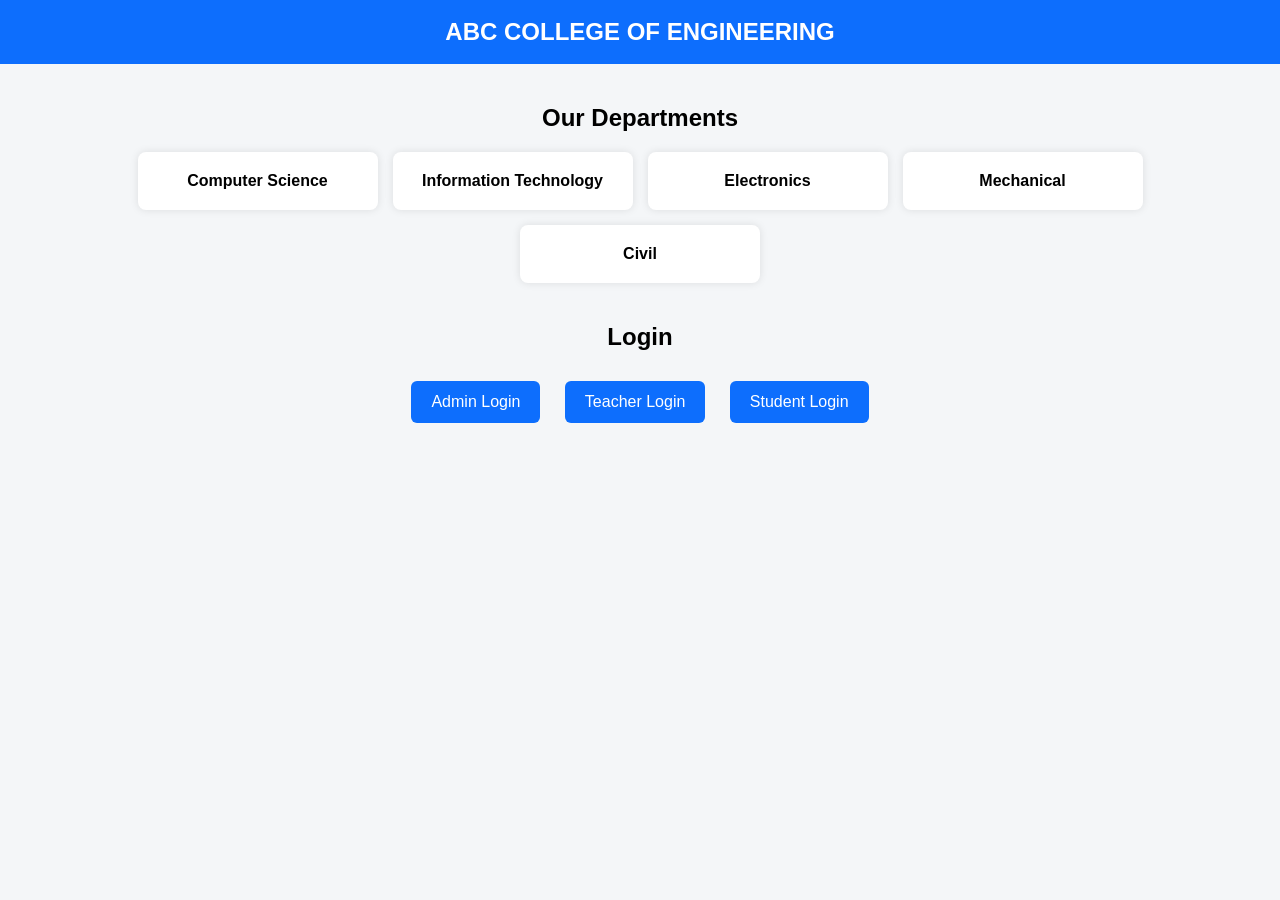
==== index.html @ 8b3e5b3b "first commit" ====
<!DOCTYPE html>
<html lang="en">
<head>
    <meta charset="UTF-8">
    <title>Student Management System</title>
    <link rel="stylesheet" href="/css/style.css">
</head>
<body>

    <!-- Navbar -->
    <div class="navbar">
     ABC COLLEGE OF ENGINEERING
    </div>

    <!-- Departments Section -->
    <div class="section">
        <h2>Our Departments</h2>
        <div class="departments">
            <div class="dept">Computer Science</div>
            <div class="dept">Information Technology</div>
            <div class="dept">Electronics</div>
            <div class="dept">Mechanical</div>
            <div class="dept">Civil</div>
        </div>
    </div>

    <!-- Login Buttons -->
    <div class="section">
        <h2>Login</h2>
        <div class="login-buttons">
            <button onclick="goToAdminLogin()">Admin Login</button>

            <button onclick="teacherLogin()">Teacher Login</button>
            <button onclick="studentLogin()">Student Login</button>
        </div>
    </div>

    <script src="script.js"></script>
</body>
</html>
---- css/style.css ----
body {
    margin: 0;
    font-family: Arial, sans-serif;
    background-color: #f4f6f8;
}

/* Navbar */
.navbar {
    background-color: #0d6efd;
    color: white;
    padding: 18px;
    text-align: center;
    font-size: 24px;
    font-weight: bold;
}

/* Common Section */
.section {
    text-align: center;
    margin: 40px 20px;
}

/* Departments */
.departments {
    display: flex;
    justify-content: center;
    flex-wrap: wrap;
    gap: 15px;
    margin-top: 20px;
}

.dept {
    background-color: white;
    padding: 20px;
    width: 200px;
    border-radius: 8px;
    box-shadow: 0 0 8px rgba(0,0,0,0.1);
    font-weight: bold;
}

/* Login Buttons */
.login-buttons {
    margin-top: 20px;
}

.login-buttons button {
    padding: 12px 20px;
    margin: 10px;
    font-size: 16px;
    border: none;
    border-radius: 6px;
    cursor: pointer;
    background-color: #0d6efd;
    color: white;
}

.login-buttons button:hover {
    background-color: #084298;
}
/* Admin Login Box */
.login-box {
    width: 300px;
    margin: 60px auto;
    background: white;
    padding: 25px;
    border-radius: 8px;
    box-shadow: 0 0 10px rgba(0,0,0,0.1);
    text-align: center;
}

.login-box input {
    width: 100%;
    padding: 10px;
    margin: 10px 0;
}

.login-box button {
    width: 100%;
    padding: 10px;
    background-color: #0d6efd;
    color: white;
    border: none;
    cursor: pointer;
    border-radius: 5px;
}

.login-box button:hover {
    background-color: #084298;
}

#error {
    color: red;
    margin-top: 10px;
}
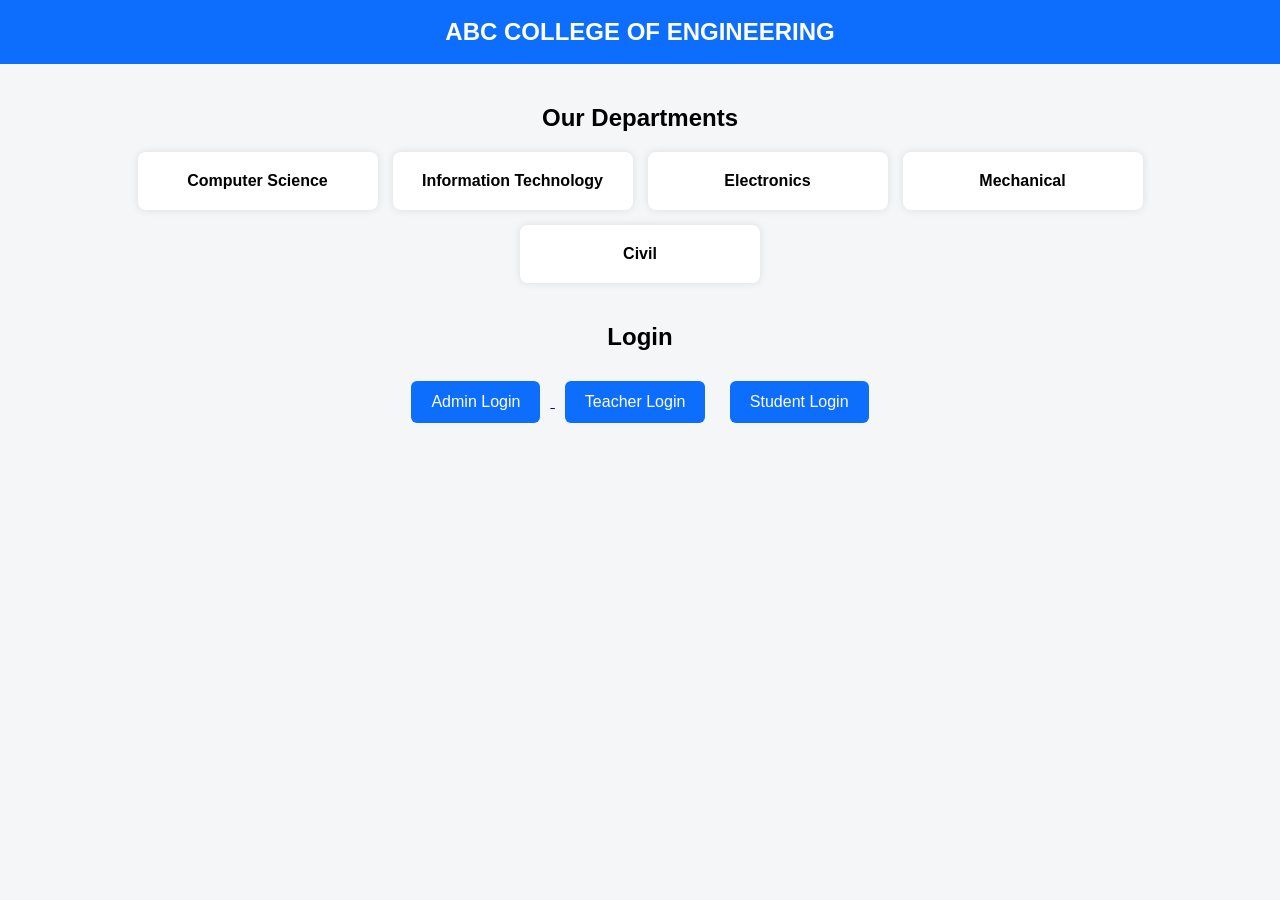
==== commit 645c84fd: "second commit" ====
--- a/index.html
+++ b/index.html
@@ -28,10 +28,12 @@
     <div class="section">
         <h2>Login</h2>
         <div class="login-buttons">
+            <a href="/admin-login.html">
             <button onclick="goToAdminLogin()">Admin Login</button>
-
-            <button onclick="teacherLogin()">Teacher Login</button>
-            <button onclick="studentLogin()">Student Login</button>
+</a>
+<a href="/teacher-login.html">
+            <button onclick="teacherLogin()">Teacher Login</button></a>
+           <a href="/student-register.html"> <button onclick="studentLogin()">Student Login</button></a>
         </div>
     </div>
 
